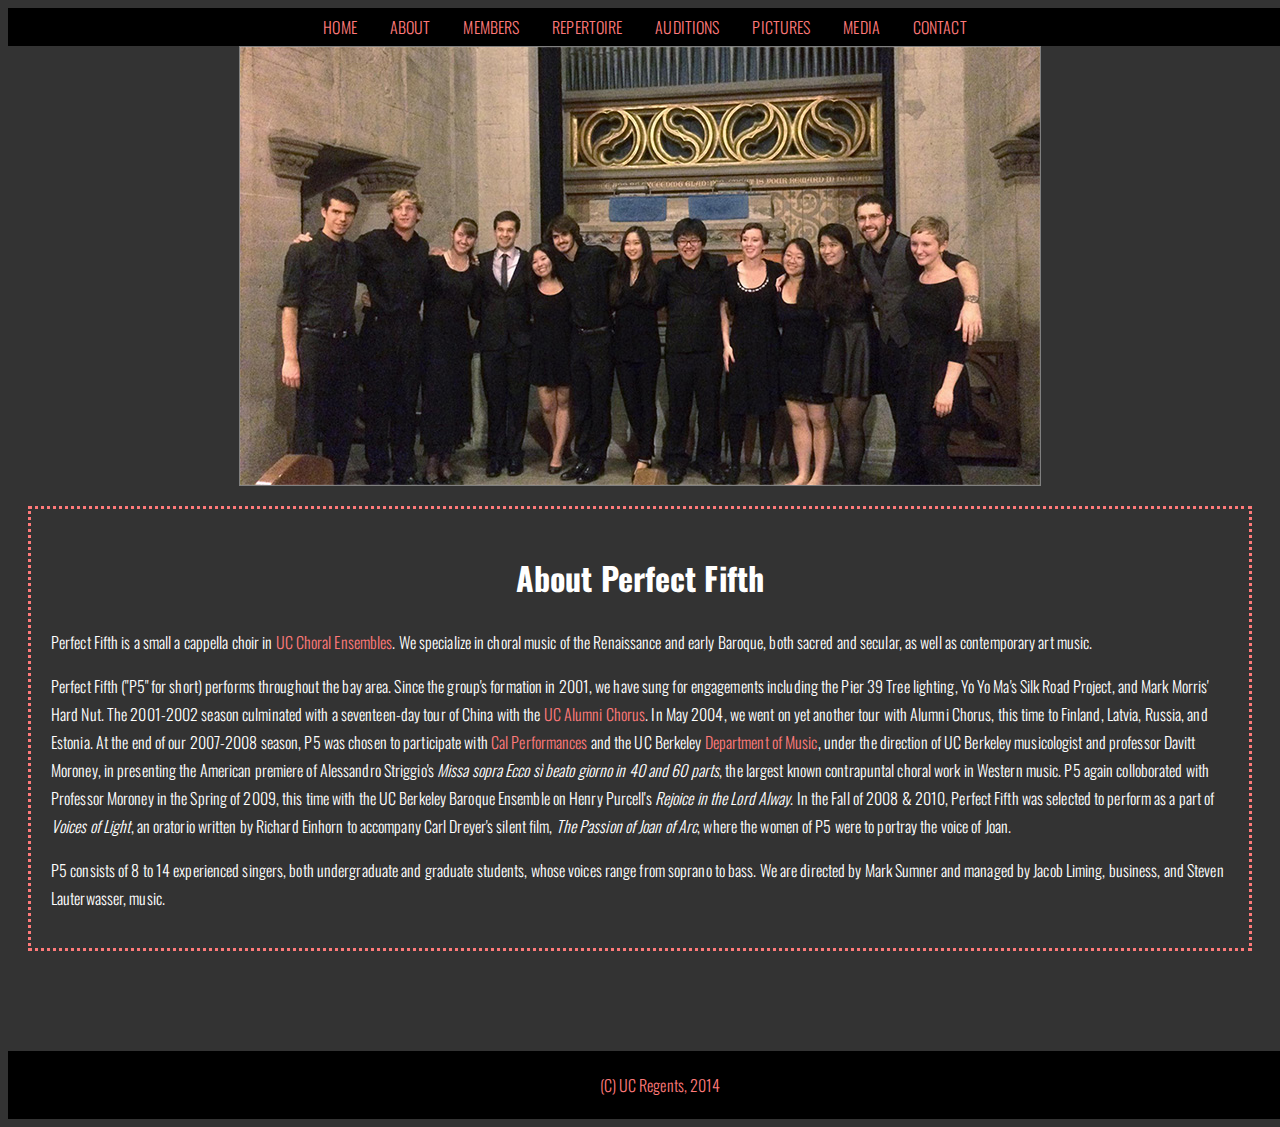
==== about.html @ 3913d06d "adding css, create web structure, about/index.html" ====
<! DOCTYPE html>
<html>
  <head>
    <title>University of California Perfect Fifth</title>
    <link rel="stylesheet" type="text/css" href="assets/main.css" />
    <link href='http://fonts.googleapis.com/css?family=Oswald:400,300' rel='stylesheet' type='text/css'>
  </head>

  <body>

    <div id="navbar">
      <a href="index.html">HOME</a>
      <a href="about.html">ABOUT</a>
      <a href="members.html">MEMBERS</a>
      <a href="repertoire.html">REPERTOIRE</a>
      <a href="auditions.html">AUDITIONS</a>
      <a href="pictures.html">PICTURES</a>
      <a href="media.html">MEDIA</a>
      <a href="contact.html">CONTACT</a>
    </div>

    <div id="about-picture"></div>

    <div class="container">

       <h1>About Perfect Fifth</h1>

        <p>Perfect Fifth is a small a cappella choir in <a href=http://ucce.berkeley.edu target="_blank"> UC Choral Ensembles</a>. We specialize in choral music of the Renaissance and early Baroque, both sacred and secular, as well as contemporary art music.

        <p>Perfect Fifth ("P5" for short) performs throughout the bay area. Since the group's formation in 2001, we have sung for engagements including the Pier 39 Tree lighting, Yo Yo Ma's Silk Road Project, and Mark Morris' Hard Nut. The 2001-2002 season culminated with a seventeen-day tour of China with the <a href=http://ucac.net target="_blank">UC Alumni Chorus</a>. In May 2004, we went on yet another tour with Alumni Chorus, this time to Finland, Latvia, Russia, and Estonia.  At the end of our 2007-2008 season, P5 was chosen to participate with <a href=http://calperfs.berkeley.edu target="_blank">Cal Performances</a> and the UC Berkeley <a href=http://music.berkeley.edu target="_blank">Department of Music</a>, under the direction of UC Berkeley musicologist and professor Davitt Moroney, in presenting the American premiere of Alessandro Striggio's <i>Missa sopra Ecco s&igrave; beato giorno in 40 and 60 parts</i>, the largest known contrapuntal choral work in Western music. P5 again colloborated with Professor Moroney in the Spring of 2009, this time with the UC Berkeley Baroque Ensemble on Henry Purcell's <i>Rejoice in the Lord Alway</i>. In the Fall of 2008 & 2010, Perfect Fifth was selected to perform as a part of <i>Voices of Light</i>, an oratorio written by Richard Einhorn to accompany Carl Dreyer's silent film, <i>The Passion of Joan of Arc</i>, where the women of P5 were to portray the voice of Joan.

        <p>P5 consists of 8 to 14 experienced singers, both undergraduate and graduate students, whose voices range from soprano to bass. We are directed by Mark Sumner and managed by Jacob Liming, business, and Steven Lauterwasser, music.
    </div>

  </body>

<footer>(C) UC Regents, 2014</footer>

</html>
---- assets/main.css ----
body {
    font-family: 'Oswald', sans-serif;
    background: #333333;
    color: white;
    line-height: 1.75;
    letter-spacing: 0.1px;
    font-weight: 300;
}
#title-perfect {
    position: absolute;
    z-index: 1;
    left: 150px;
    top: 150px;
    font-size: 100px;
}
#title-fifth {
    color: #ff7a7a;
    position: absolute;
    z-index: 1;
    left: 150px;
    top: 260px;
    font-size: 100px;
}
#jumbotron-picture {
    background: url("pictures/banners/home-banner.jpg");
    width: 960px;
    height: 562px;
    margin-right: auto;
    margin-left: auto;
    border: 1px solid gray;
}
#jumbotron-overlay {
    opacity: 0.5;
    width: 960px;
    height: 562px;
    margin-right: auto;
    margin-left: auto;
}
#navbar {
    width: 100%;
    background: black;
    text-align: center;
    display: inline-block;
    word-spacing: 30px;
    font-size: 16px;
    padding: 5px;
}

.container {
    padding: 20px;
    border: dotted #ff7a7a;
    margin: 20px;
}
#about-picture {
    background: url("pictures/banners/Fall2014.jpg");
    width: 800px;
    height: 438px;
    margin-right: auto;
    margin-left: auto;
    border: 1px solid gray;
}

h1 {
    width: 100%;
    text-align: center;
}
b {
    font-weight: 400;
    transition: 0.5s;
}
b:hover {
    opacity: 0.5;
    transition: 0.5s;
}
a {
    color: #ff7a7a;
    text-decoration: none;
    transition: 0.7s;
}
a:hover {
    transition: 0.7s;
    color: white;
}
img {
    border: 1px solid gray;
}
footer {
    margin-top: 100px;
    width: 100%;
    text-align: center;
    color: #ff7a7a;
    background: black;
    padding: 20px;
}
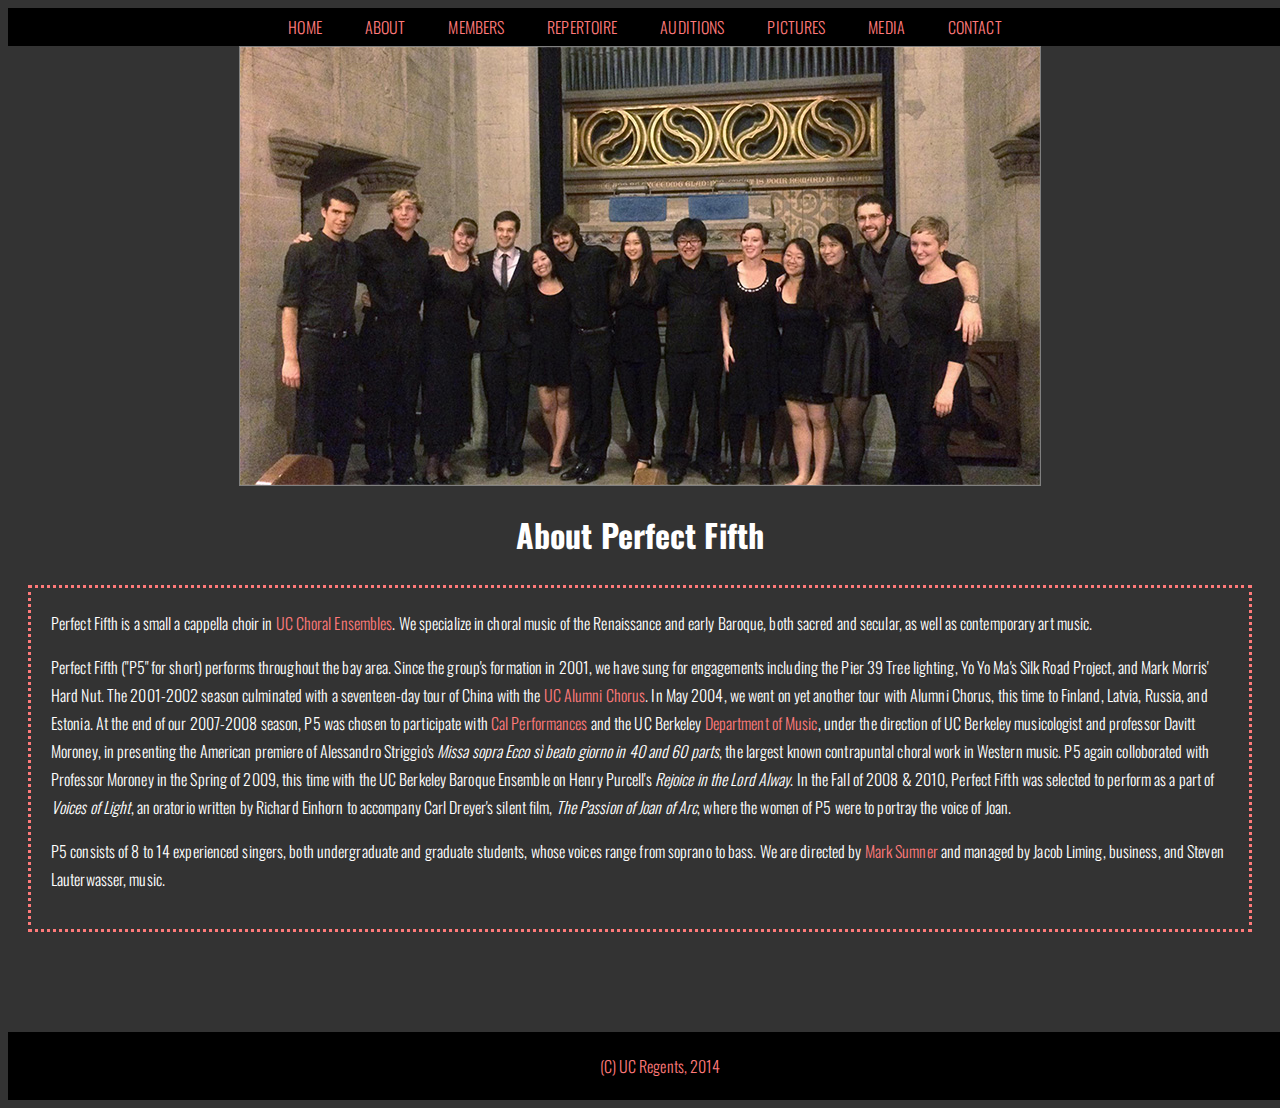
==== commit 28a7cd11: "adding assets and pages" ====
--- a/about.html
+++ b/about.html
@@ -2,8 +2,15 @@
 <html>
   <head>
     <title>University of California Perfect Fifth</title>
+
     <link rel="stylesheet" type="text/css" href="assets/main.css" />
+    <link rel="shortcut icon" href="p5.ico">
+
+    <script src="http://code.jquery.com/jquery-1.11.0.min.js"></script>
+    <script src="script.js"></script>
+
     <link href='http://fonts.googleapis.com/css?family=Oswald:400,300' rel='stylesheet' type='text/css'>
+
   </head>
 
   <body>
@@ -21,15 +28,14 @@
 
     <div id="about-picture"></div>
 
-    <div class="container">
-
-       <h1>About Perfect Fifth</h1>
-
+    <h1>About Perfect Fifth</h1>
+    
+      <div class="container">
         <p>Perfect Fifth is a small a cappella choir in <a href=http://ucce.berkeley.edu target="_blank"> UC Choral Ensembles</a>. We specialize in choral music of the Renaissance and early Baroque, both sacred and secular, as well as contemporary art music.
 
         <p>Perfect Fifth ("P5" for short) performs throughout the bay area. Since the group's formation in 2001, we have sung for engagements including the Pier 39 Tree lighting, Yo Yo Ma's Silk Road Project, and Mark Morris' Hard Nut. The 2001-2002 season culminated with a seventeen-day tour of China with the <a href=http://ucac.net target="_blank">UC Alumni Chorus</a>. In May 2004, we went on yet another tour with Alumni Chorus, this time to Finland, Latvia, Russia, and Estonia.  At the end of our 2007-2008 season, P5 was chosen to participate with <a href=http://calperfs.berkeley.edu target="_blank">Cal Performances</a> and the UC Berkeley <a href=http://music.berkeley.edu target="_blank">Department of Music</a>, under the direction of UC Berkeley musicologist and professor Davitt Moroney, in presenting the American premiere of Alessandro Striggio's <i>Missa sopra Ecco s&igrave; beato giorno in 40 and 60 parts</i>, the largest known contrapuntal choral work in Western music. P5 again colloborated with Professor Moroney in the Spring of 2009, this time with the UC Berkeley Baroque Ensemble on Henry Purcell's <i>Rejoice in the Lord Alway</i>. In the Fall of 2008 & 2010, Perfect Fifth was selected to perform as a part of <i>Voices of Light</i>, an oratorio written by Richard Einhorn to accompany Carl Dreyer's silent film, <i>The Passion of Joan of Arc</i>, where the women of P5 were to portray the voice of Joan.
 
-        <p>P5 consists of 8 to 14 experienced singers, both undergraduate and graduate students, whose voices range from soprano to bass. We are directed by Mark Sumner and managed by Jacob Liming, business, and Steven Lauterwasser, music.
+        <p>P5 consists of 8 to 14 experienced singers, both undergraduate and graduate students, whose voices range from soprano to bass. We are directed by <a href="mark.html">Mark Sumner</a> and managed by Jacob Liming, business, and Steven Lauterwasser, music.
     </div>
 
   </body>
--- a/assets/main.css
+++ b/assets/main.css
@@ -1,15 +1,16 @@
-body {
-    font-family: 'Oswald', sans-serif;
-    background: #333333;
-    color: white;
-    line-height: 1.75;
-    letter-spacing: 0.1px;
-    font-weight: 300;
+#navbar {
+    width: 100%;
+    background: black;
+    text-align: center;
+    display: inline-block;
+    word-spacing: 40px;
+    font-size: 16px;
+    padding: 5px;
 }
 #title-perfect {
     position: absolute;
     z-index: 1;
-    left: 150px;
+    left: 300px;
     top: 150px;
     font-size: 100px;
 }
@@ -17,7 +18,7 @@
     color: #ff7a7a;
     position: absolute;
     z-index: 1;
-    left: 150px;
+    left: 300px;
     top: 260px;
     font-size: 100px;
 }
@@ -36,21 +37,6 @@
     margin-right: auto;
     margin-left: auto;
 }
-#navbar {
-    width: 100%;
-    background: black;
-    text-align: center;
-    display: inline-block;
-    word-spacing: 30px;
-    font-size: 16px;
-    padding: 5px;
-}
-
-.container {
-    padding: 20px;
-    border: dotted #ff7a7a;
-    margin: 20px;
-}
 #about-picture {
     background: url("pictures/banners/Fall2014.jpg");
     width: 800px;
@@ -60,9 +46,33 @@
     border: 1px solid gray;
 }
 
+.container {
+    padding: 20px;
+    padding-top: 5px;
+    border: dotted #ff7a7a;
+    margin: 20px;
+}
+.container-table {
+    padding: 20px;
+    padding-top: 5px;
+    border: dotted #ff7a7a;
+    margin: 20px;
+}
+
+body {
+    font-family: 'Oswald', sans-serif;
+    background: #333333;
+    color: white;
+    line-height: 1.75;
+    letter-spacing: 0.1px;
+    font-weight: 300;
+}
 h1 {
     width: 100%;
     text-align: center;
+}
+h2 {
+    color: #ff7a7a;
 }
 b {
     font-weight: 400;
@@ -84,6 +94,9 @@
 img {
     border: 1px solid gray;
 }
+iframe {
+    border: 1px solid gray;
+}
 footer {
     margin-top: 100px;
     width: 100%;
@@ -91,4 +104,26 @@
     color: #ff7a7a;
     background: black;
     padding: 20px;
+}
+
+@media screen and (max-width: 950px) {
+    #title-perfect {
+        left: 80px;
+        top: 150px;
+    }
+    #title-fifth {
+        color: #ff7a7a;
+        position: absolute;
+        z-index: 1;
+        left: 80px;
+        top: 260px;
+        font-size: 100px;
+    }
+    .container-table {
+        padding: 20px;
+        padding-top: 5px;
+        border: dotted #ff7a7a;
+        margin: 20px;
+        width: 900px;
+    }
 }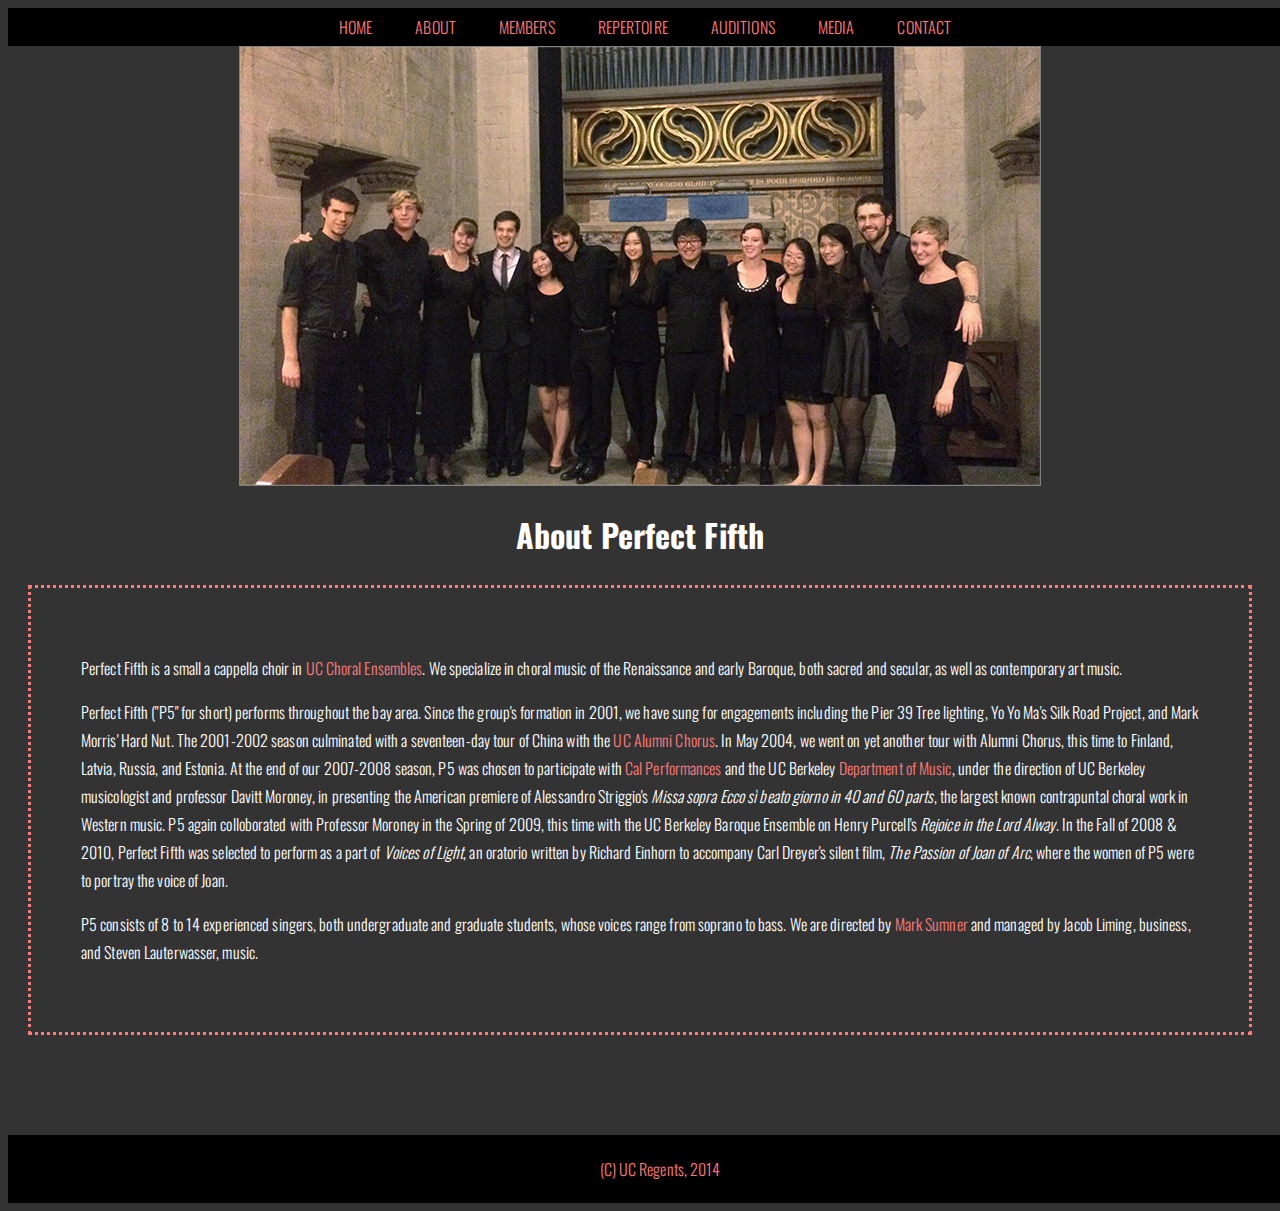
==== commit 644ab468: "repertoire, media complete" ====
--- a/about.html
+++ b/about.html
@@ -21,7 +21,7 @@
       <a href="members.html">MEMBERS</a>
       <a href="repertoire.html">REPERTOIRE</a>
       <a href="auditions.html">AUDITIONS</a>
-      <a href="pictures.html">PICTURES</a>
+<!--       <a href="pictures.html">PICTURES</a> -->
       <a href="media.html">MEDIA</a>
       <a href="contact.html">CONTACT</a>
     </div>
--- a/assets/main.css
+++ b/assets/main.css
@@ -45,19 +45,52 @@
     margin-left: auto;
     border: 1px solid gray;
 }
+#fb-icon {
+    position: fixed;
+}
+#fb-icon:hover {
+    background-color: #ff7a7a;
+}
 
 .container {
-    padding: 20px;
+    padding: 50px;
+    border: dotted #ff7a7a;
+    margin: 20px;
+}
+.container-members {
+    padding: 30px;
+    border: dotted #ff7a7a;
+    margin: 20px;
+}
+.container-media {
+    padding: 70px;
     padding-top: 5px;
     border: dotted #ff7a7a;
     margin: 20px;
+    width: 500px;
+    margin-left: auto;
+    margin-right: auto;
 }
-.container-table {
-    padding: 20px;
-    padding-top: 5px;
-    border: dotted #ff7a7a;
+.container-heading {
+    padding: 50px;
+    border: dotted white;
     margin: 20px;
 }
+.container-members-heading {
+    padding: 30px;
+    border: dotted white;
+    margin: 20px;
+}
+
+#lasciameti-morire {
+  position: relative;
+  background: #FFF;
+  padding: 20px;
+  width:auto;
+  max-width: 500px;
+  margin: 20px auto;
+}
+    /*audio src="assets/music/Monteverdi Lasciatemi.mp3" controls="controls"></audio>*/
 
 body {
     font-family: 'Oswald', sans-serif;
@@ -74,11 +107,22 @@
 h2 {
     color: #ff7a7a;
 }
+h3 {
+    text-align: center;
+    margin-right: 10px;
+}
 b {
     font-weight: 400;
     transition: 0.5s;
 }
 b:hover {
+    opacity: 0.5;
+    transition: 0.5s;
+}
+i {
+    transition: 0.5s;
+}
+i:hover {
     opacity: 0.5;
     transition: 0.5s;
 }
@@ -96,6 +140,7 @@
 }
 iframe {
     border: 1px solid gray;
+    margin-bottom: 30px;
 }
 footer {
     margin-top: 100px;
@@ -106,7 +151,7 @@
     padding: 20px;
 }
 
-@media screen and (max-width: 950px) {
+@media screen and (max-width: 970px) {
     #title-perfect {
         left: 80px;
         top: 150px;
@@ -119,11 +164,16 @@
         top: 260px;
         font-size: 100px;
     }
-    .container-table {
-        padding: 20px;
-        padding-top: 5px;
+    .container-members {
+        padding: 50px;
         border: dotted #ff7a7a;
         margin: 20px;
         width: 900px;
     }
+    .container-members-heading {
+        padding: 50px;
+        border: dotted white;
+        margin: 20px;
+        width: 900px;
+    }
 }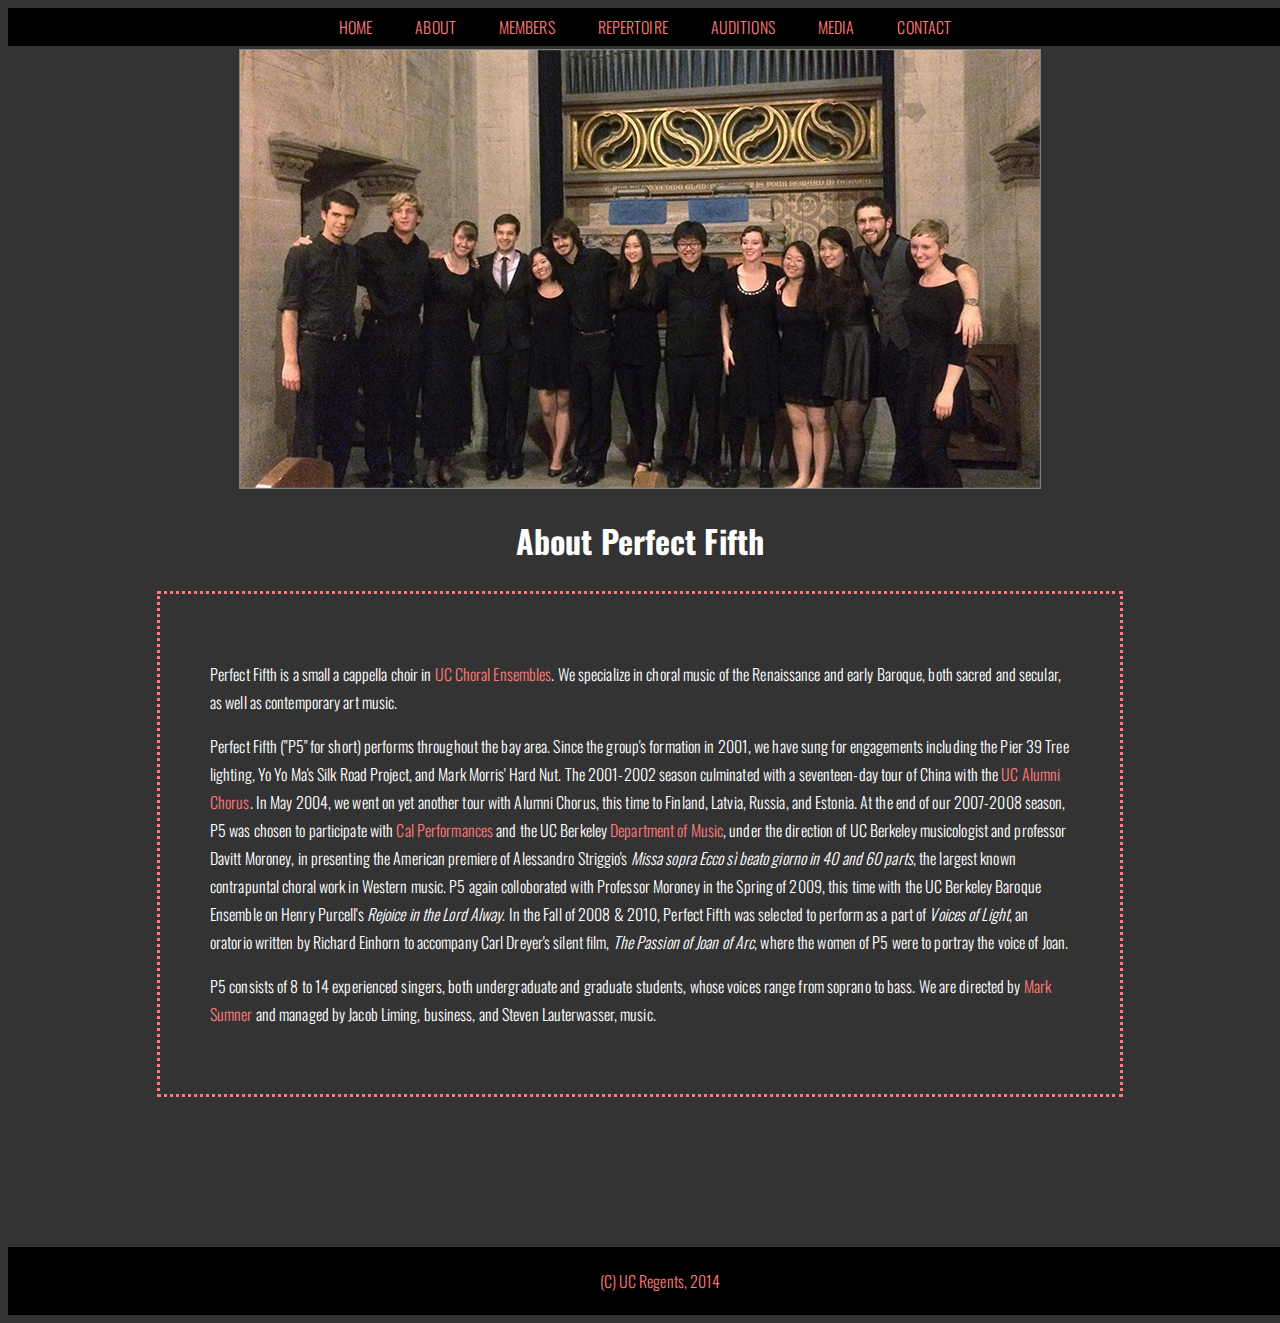
==== commit f3236ca0: "fixed broken js link, add fade, containers, media" ====
--- a/about.html
+++ b/about.html
@@ -4,10 +4,10 @@
     <title>University of California Perfect Fifth</title>
 
     <link rel="stylesheet" type="text/css" href="assets/main.css" />
-    <link rel="shortcut icon" href="p5.ico">
+    <link rel="shortcut icon" href="assets/p5.ico">
 
     <script src="http://code.jquery.com/jquery-1.11.0.min.js"></script>
-    <script src="script.js"></script>
+    <script src="assets/script.js"></script>
 
     <link href='http://fonts.googleapis.com/css?family=Oswald:400,300' rel='stylesheet' type='text/css'>
 
@@ -26,16 +26,18 @@
       <a href="contact.html">CONTACT</a>
     </div>
 
-    <div id="about-picture"></div>
+    <table>
+      <td><img src="assets/pictures/banners/Fall2014.jpg" alt="Perfect Fifth right after the Winter 2014 Concert" style="max-width:100%;height:auto;"></td>
+    </table>
 
     <h1>About Perfect Fifth</h1>
     
       <div class="container">
-        <p>Perfect Fifth is a small a cappella choir in <a href=http://ucce.berkeley.edu target="_blank"> UC Choral Ensembles</a>. We specialize in choral music of the Renaissance and early Baroque, both sacred and secular, as well as contemporary art music.
+        <p>Perfect Fifth is a small a cappella choir in <a href=http://ucce.berkeley.edu target="_blank"> UC Choral Ensembles</a>. We specialize in choral music of the Renaissance and early Baroque, both sacred and secular, as well as contemporary art music.</p>
 
-        <p>Perfect Fifth ("P5" for short) performs throughout the bay area. Since the group's formation in 2001, we have sung for engagements including the Pier 39 Tree lighting, Yo Yo Ma's Silk Road Project, and Mark Morris' Hard Nut. The 2001-2002 season culminated with a seventeen-day tour of China with the <a href=http://ucac.net target="_blank">UC Alumni Chorus</a>. In May 2004, we went on yet another tour with Alumni Chorus, this time to Finland, Latvia, Russia, and Estonia.  At the end of our 2007-2008 season, P5 was chosen to participate with <a href=http://calperfs.berkeley.edu target="_blank">Cal Performances</a> and the UC Berkeley <a href=http://music.berkeley.edu target="_blank">Department of Music</a>, under the direction of UC Berkeley musicologist and professor Davitt Moroney, in presenting the American premiere of Alessandro Striggio's <i>Missa sopra Ecco s&igrave; beato giorno in 40 and 60 parts</i>, the largest known contrapuntal choral work in Western music. P5 again colloborated with Professor Moroney in the Spring of 2009, this time with the UC Berkeley Baroque Ensemble on Henry Purcell's <i>Rejoice in the Lord Alway</i>. In the Fall of 2008 & 2010, Perfect Fifth was selected to perform as a part of <i>Voices of Light</i>, an oratorio written by Richard Einhorn to accompany Carl Dreyer's silent film, <i>The Passion of Joan of Arc</i>, where the women of P5 were to portray the voice of Joan.
+        <p>Perfect Fifth ("P5" for short) performs throughout the bay area. Since the group's formation in 2001, we have sung for engagements including the Pier 39 Tree lighting, Yo Yo Ma's Silk Road Project, and Mark Morris' Hard Nut. The 2001-2002 season culminated with a seventeen-day tour of China with the <a href=http://ucac.net target="_blank">UC Alumni Chorus</a>. In May 2004, we went on yet another tour with Alumni Chorus, this time to Finland, Latvia, Russia, and Estonia.  At the end of our 2007-2008 season, P5 was chosen to participate with <a href=http://calperfs.berkeley.edu target="_blank">Cal Performances</a> and the UC Berkeley <a href=http://music.berkeley.edu target="_blank">Department of Music</a>, under the direction of UC Berkeley musicologist and professor Davitt Moroney, in presenting the American premiere of Alessandro Striggio's <i>Missa sopra Ecco s&igrave; beato giorno in 40 and 60 parts</i>, the largest known contrapuntal choral work in Western music. P5 again colloborated with Professor Moroney in the Spring of 2009, this time with the UC Berkeley Baroque Ensemble on Henry Purcell's <i>Rejoice in the Lord Alway</i>. In the Fall of 2008 & 2010, Perfect Fifth was selected to perform as a part of <i>Voices of Light</i>, an oratorio written by Richard Einhorn to accompany Carl Dreyer's silent film, <i>The Passion of Joan of Arc</i>, where the women of P5 were to portray the voice of Joan.</p>
 
-        <p>P5 consists of 8 to 14 experienced singers, both undergraduate and graduate students, whose voices range from soprano to bass. We are directed by <a href="mark.html">Mark Sumner</a> and managed by Jacob Liming, business, and Steven Lauterwasser, music.
+        <p>P5 consists of 8 to 14 experienced singers, both undergraduate and graduate students, whose voices range from soprano to bass. We are directed by <a href="mark.html">Mark Sumner</a> and managed by Jacob Liming, business, and Steven Lauterwasser, music.</p>
     </div>
 
   </body>
--- a/assets/main.css
+++ b/assets/main.css
@@ -7,89 +7,63 @@
     font-size: 16px;
     padding: 5px;
 }
-#title-perfect {
-    position: absolute;
-    z-index: 1;
-    left: 300px;
-    top: 150px;
-    font-size: 100px;
+#navbar a {
+    color: #ff7a7a;
+    text-decoration: none;
+    transition: 0.7s;
 }
-#title-fifth {
-    color: #ff7a7a;
-    position: absolute;
-    z-index: 1;
-    left: 300px;
-    top: 260px;
-    font-size: 100px;
+#navbar a:hover {
+    transition: 0.7s;
+    color: white;
+    opacity: 1;
 }
-#jumbotron-picture {
-    background: url("pictures/banners/home-banner.jpg");
-    width: 960px;
-    height: 562px;
-    margin-right: auto;
-    margin-left: auto;
+.icon {
+    float: right;
+    margin-right: 30px;
     border: 1px solid gray;
 }
-#jumbotron-overlay {
-    opacity: 0.5;
-    width: 960px;
-    height: 562px;
+.icon:hover {
+    background: #ff7a7a;
+    opacity: .6;
+    transition: 0.7s;
+    border: 1px solid gray;
+}
+
+.container-members-heading {
+    padding: 50px;
+    border: dotted white;
+    margin: 20px;
+    width: 860px;
     margin-right: auto;
     margin-left: auto;
 }
-#about-picture {
-    background: url("pictures/banners/Fall2014.jpg");
-    width: 800px;
-    height: 438px;
-    margin-right: auto;
-    margin-left: auto;
-    border: 1px solid gray;
-}
-#fb-icon {
-    position: fixed;
-}
-#fb-icon:hover {
-    background-color: #ff7a7a;
-}
-
-.container {
+.container-members {
     padding: 50px;
     border: dotted #ff7a7a;
     margin: 20px;
-}
-.container-members {
-    padding: 30px;
-    border: dotted #ff7a7a;
-    margin: 20px;
-}
-.container-media {
-    padding: 70px;
-    padding-top: 5px;
-    border: dotted #ff7a7a;
-    margin: 20px;
-    width: 500px;
+    width: 860px;
+    margin-right: auto;
     margin-left: auto;
-    margin-right: auto;
 }
 .container-heading {
     padding: 50px;
     border: dotted white;
-    margin: 20px;
+    margin: 60px;
 }
-.container-members-heading {
-    padding: 30px;
-    border: dotted white;
-    margin: 20px;
+.container {
+    padding: 50px;
+    border: dotted #ff7a7a;
+    margin: 60px;
 }
 
-#lasciameti-morire {
+/*#lasciameti-morire {
   position: relative;
   background: #FFF;
   padding: 20px;
   width:auto;
   max-width: 500px;
   margin: 20px auto;
-}
+}*/
     /*audio src="assets/music/Monteverdi Lasciatemi.mp3" controls="controls"></audio>*/
 
 body {
@@ -128,12 +102,12 @@
 }
 a {
     color: #ff7a7a;
+    transition: 0.7s;
     text-decoration: none;
-    transition: 0.7s;
 }
 a:hover {
     transition: 0.7s;
-    color: white;
+    opacity: 0.7;
 }
 img {
     border: 1px solid gray;
@@ -141,9 +115,19 @@
 iframe {
     border: 1px solid gray;
     margin-bottom: 30px;
+    display: block;
+    margin-left: auto;
+    margin-right: auto;
+}
+table {
+    margin-left: auto;
+    margin-right: auto;
+}
+#social-media {
+    margin-right: 30px;
 }
 footer {
-    margin-top: 100px;
+    margin-top: 150px;
     width: 100%;
     text-align: center;
     color: #ff7a7a;
@@ -151,29 +135,21 @@
     padding: 20px;
 }
 
-@media screen and (max-width: 970px) {
-    #title-perfect {
-        left: 80px;
-        top: 150px;
+@media screen and (min-width: 1100px) {
+    .container-heading {
+        padding: 50px;
+        border: dotted white;
+        margin: 20px;
+        width: 860px;
+        margin-right: auto;
+        margin-left: auto;
     }
-    #title-fifth {
-        color: #ff7a7a;
-        position: absolute;
-        z-index: 1;
-        left: 80px;
-        top: 260px;
-        font-size: 100px;
-    }
-    .container-members {
+    .container {
         padding: 50px;
         border: dotted #ff7a7a;
         margin: 20px;
-        width: 900px;
+        width: 860px;
+        margin-right: auto;
+        margin-left: auto;
     }
-    .container-members-heading {
-        padding: 50px;
-        border: dotted white;
-        margin: 20px;
-        width: 900px;
-    }
-}+}
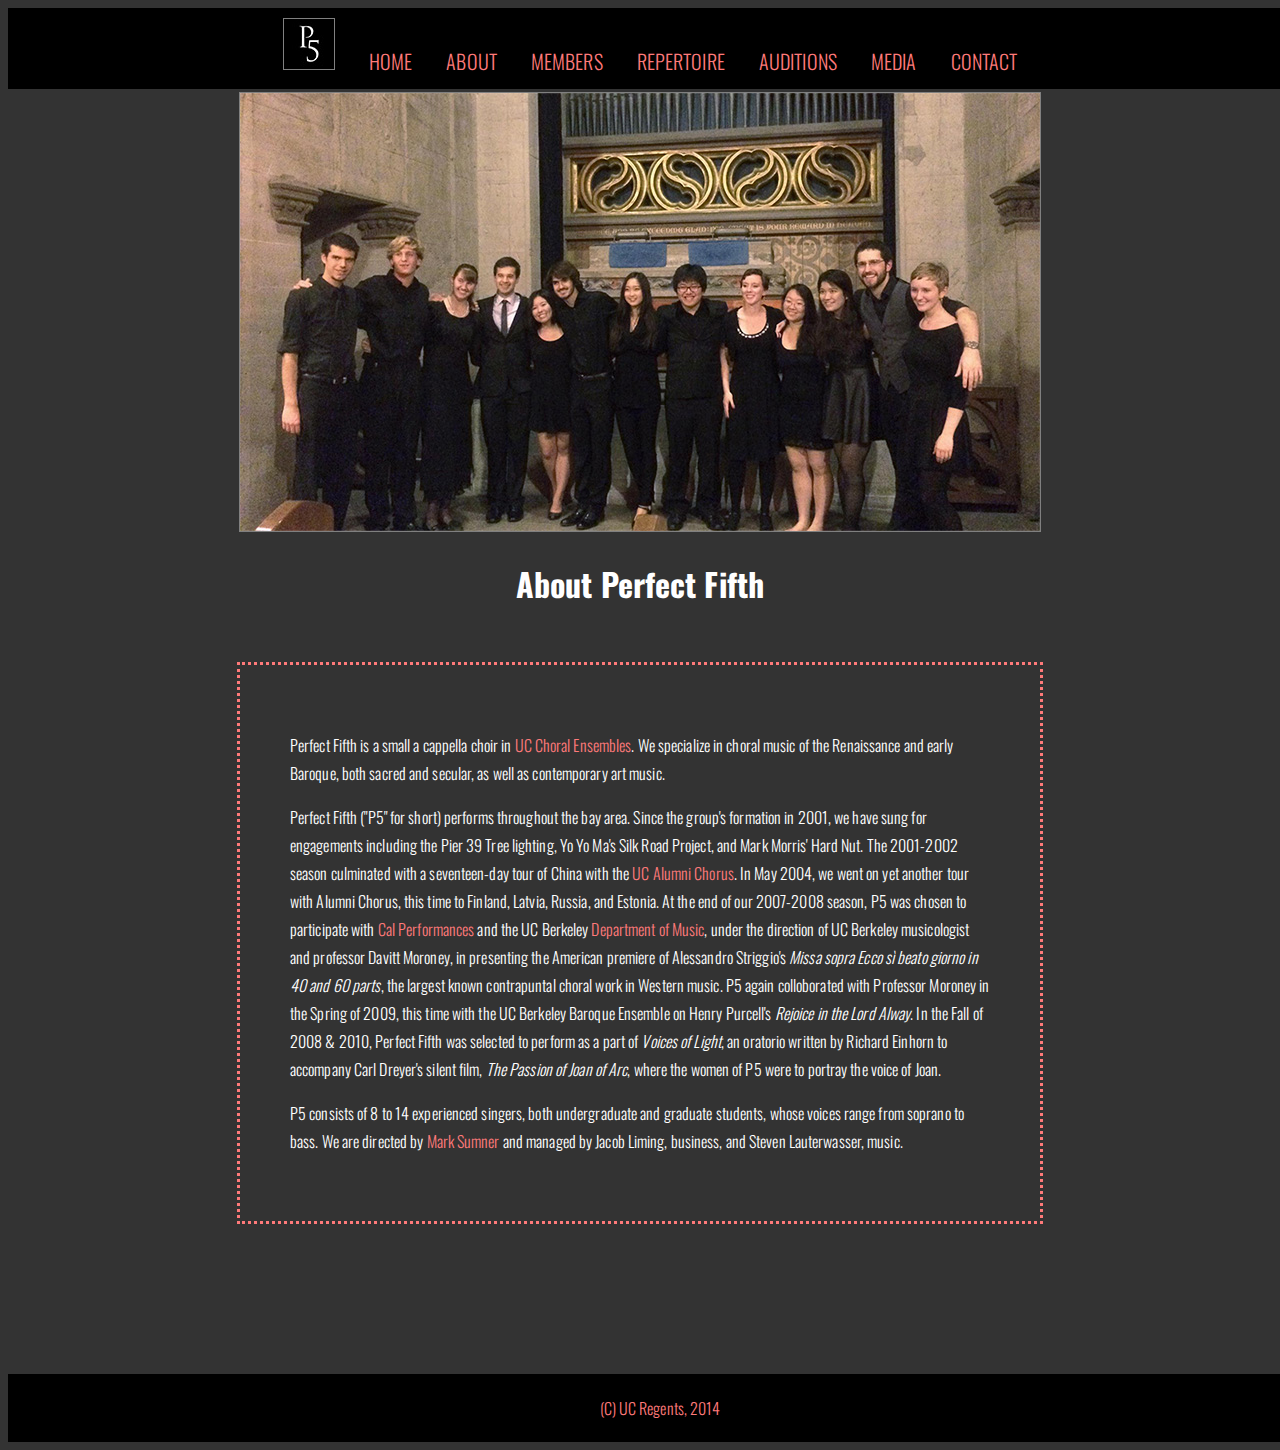
==== commit 92b54d98: "finished small UX details, added mp3 popup" ====
--- a/about.html
+++ b/about.html
@@ -16,6 +16,7 @@
   <body>
 
     <div id="navbar">
+      <img id="logo" src="assets/pictures/p5-logo.jpg" alt="Perfect Fifth Logo">
       <a href="index.html">HOME</a>
       <a href="about.html">ABOUT</a>
       <a href="members.html">MEMBERS</a>
--- a/assets/main.css
+++ b/assets/main.css
@@ -3,9 +3,9 @@
     background: black;
     text-align: center;
     display: inline-block;
-    word-spacing: 40px;
-    font-size: 16px;
-    padding: 5px;
+    word-spacing: 30px;
+    font-size: 20px;
+    padding: 10px;
 }
 #navbar a {
     color: #ff7a7a;
@@ -21,9 +21,9 @@
     float: right;
     margin-right: 30px;
     border: 1px solid gray;
+    transition: 0.7s;
 }
 .icon:hover {
-    background: #ff7a7a;
     opacity: .6;
     transition: 0.7s;
     border: 1px solid gray;
@@ -56,16 +56,6 @@
     margin: 60px;
 }
 
-/*#lasciameti-morire {
-  position: relative;
-  background: #FFF;
-  padding: 20px;
-  width:auto;
-  max-width: 500px;
-  margin: 20px auto;
-}*/
-    /*audio src="assets/music/Monteverdi Lasciatemi.mp3" controls="controls"></audio>*/
-
 body {
     font-family: 'Oswald', sans-serif;
     background: #333333;
@@ -85,19 +75,11 @@
     text-align: center;
     margin-right: 10px;
 }
+h4 {
+    text-align: center;
+}
 b {
     font-weight: 400;
-    transition: 0.5s;
-}
-b:hover {
-    opacity: 0.5;
-    transition: 0.5s;
-}
-i {
-    transition: 0.5s;
-}
-i:hover {
-    opacity: 0.5;
     transition: 0.5s;
 }
 a {
@@ -112,7 +94,7 @@
 img {
     border: 1px solid gray;
 }
-iframe {
+iframe, object {
     border: 1px solid gray;
     margin-bottom: 30px;
     display: block;
@@ -122,6 +104,12 @@
 table {
     margin-left: auto;
     margin-right: auto;
+}
+#contact {
+    border-spacing: 5px;
+    font-weight: 300;
+    width: 100%;
+    margin-left: 50px;
 }
 #social-media {
     margin-right: 30px;
@@ -135,21 +123,61 @@
     padding: 20px;
 }
 
-@media screen and (min-width: 1100px) {
+.popup-window {
+    display: none;
+    background: #333;
+    padding: 10px;  
+    border: 1px solid #ff7a7a;
+    position: fixed;
+    top: 50%; left: 50%;
+    z-index: 100;
+}
+.popup-overlay {
+    display: none;
+    background: #000; 
+    position: fixed; 
+    left: 0; 
+    top: 0; 
+    z-index: 10;
+    width: 100%; 
+    height: 100%;
+    opacity: 0.6;
+}
+
+@media screen and (min-width: 900px) {
     .container-heading {
         padding: 50px;
         border: dotted white;
-        margin: 20px;
-        width: 860px;
+        margin: 50px;
+        width: 700px;
         margin-right: auto;
         margin-left: auto;
     }
     .container {
         padding: 50px;
         border: dotted #ff7a7a;
-        margin: 20px;
-        width: 860px;
+        margin: 50px;
+        width: 700px;
         margin-right: auto;
         margin-left: auto;
     }
 }
+
+@media screen and (max-width: 720px) {
+    .container-heading {
+        padding: 50px;
+        border: dotted white;
+        margin: 50px;
+        width: 500px;
+        margin-right: auto;
+        margin-left: auto;
+    }
+    .container {
+        padding: 50px;
+        border: dotted #ff7a7a;
+        margin: 50px;
+        width: 500px;
+        margin-right: auto;
+        margin-left: auto;
+    }
+}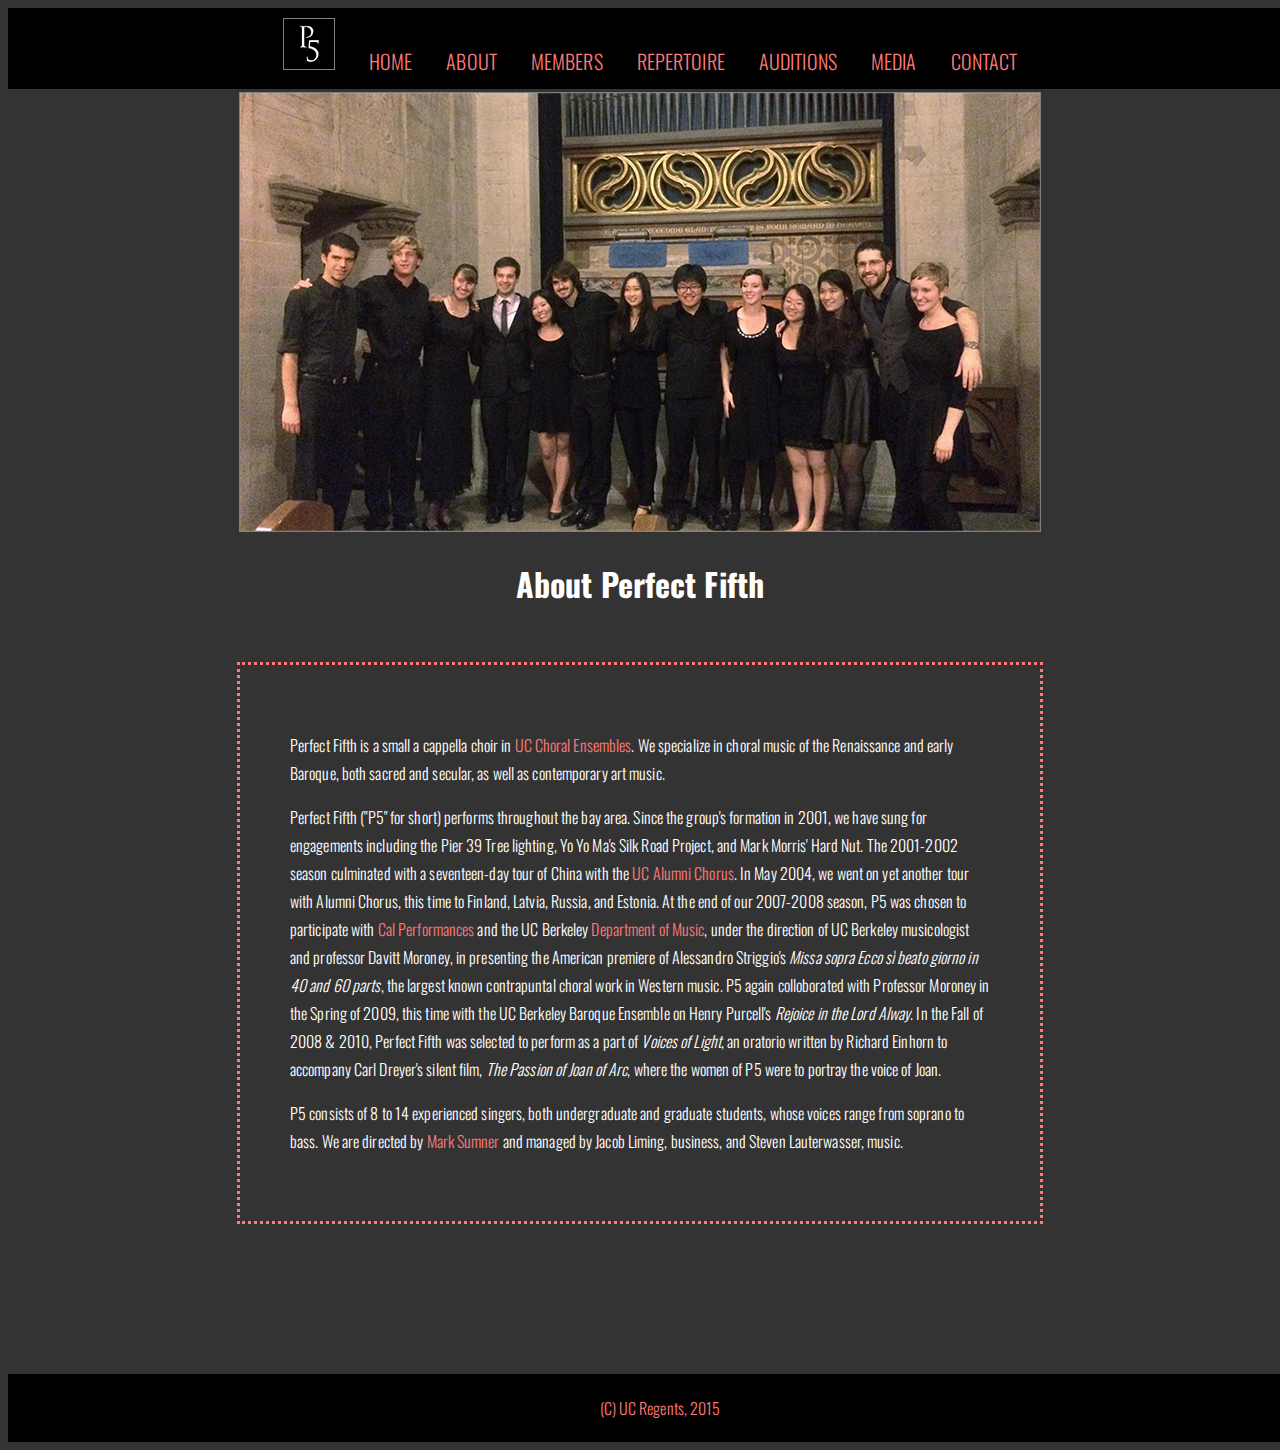
==== commit 88d95ec5: "buttons for 2nd navbar,  alt text, meta names" ====
--- a/about.html
+++ b/about.html
@@ -16,13 +16,12 @@
   <body>
 
     <div id="navbar">
-      <img id="logo" src="assets/pictures/p5-logo.jpg" alt="Perfect Fifth Logo">
+      <a href="index.html"><img id="logo" src="assets/pictures/p5-logo.jpg" alt="Perfect Fifth Logo">
       <a href="index.html">HOME</a>
       <a href="about.html">ABOUT</a>
       <a href="members.html">MEMBERS</a>
       <a href="repertoire.html">REPERTOIRE</a>
       <a href="auditions.html">AUDITIONS</a>
-<!--       <a href="pictures.html">PICTURES</a> -->
       <a href="media.html">MEDIA</a>
       <a href="contact.html">CONTACT</a>
     </div>
@@ -43,6 +42,6 @@
 
   </body>
 
-<footer>(C) UC Regents, 2014</footer>
+<footer>(C) UC Regents, 2015</footer>
 
 </html>--- a/assets/main.css
+++ b/assets/main.css
@@ -17,16 +17,8 @@
     color: white;
     opacity: 1;
 }
-.icon {
-    float: right;
-    margin-right: 30px;
-    border: 1px solid gray;
-    transition: 0.7s;
-}
-.icon:hover {
-    opacity: .6;
-    transition: 0.7s;
-    border: 1px solid gray;
+#logo {
+    display: inline-block;
 }
 
 .container-members-heading {
@@ -56,6 +48,29 @@
     margin: 60px;
 }
 
+.navbar-2 {
+    margin-bottom: 130px;
+    width: 100%;
+}
+button {
+    float: left;
+    background: #ff7a7a;
+    padding: 10px;
+    transition: 0.7s;
+    opacity: 0.8;
+    border: 0;
+    padding: 15px;
+}
+button a {
+    color: white;
+    font-family: 'Oswald', sans-serif;
+    font-size: 16px;
+}
+button:hover {
+    opacity: 1;
+    transition: 0.7s;
+}
+
 body {
     font-family: 'Oswald', sans-serif;
     background: #333333;
@@ -75,7 +90,7 @@
     text-align: center;
     margin-right: 10px;
 }
-h4 {
+h4, h5 {
     text-align: center;
 }
 b {
@@ -93,6 +108,9 @@
 }
 img {
     border: 1px solid gray;
+    margin-left: auto;
+    margin-right: auto;
+    display: block;
 }
 iframe, object {
     border: 1px solid gray;
@@ -111,9 +129,7 @@
     width: 100%;
     margin-left: 50px;
 }
-#social-media {
-    margin-right: 30px;
-}
+
 footer {
     margin-top: 150px;
     width: 100%;
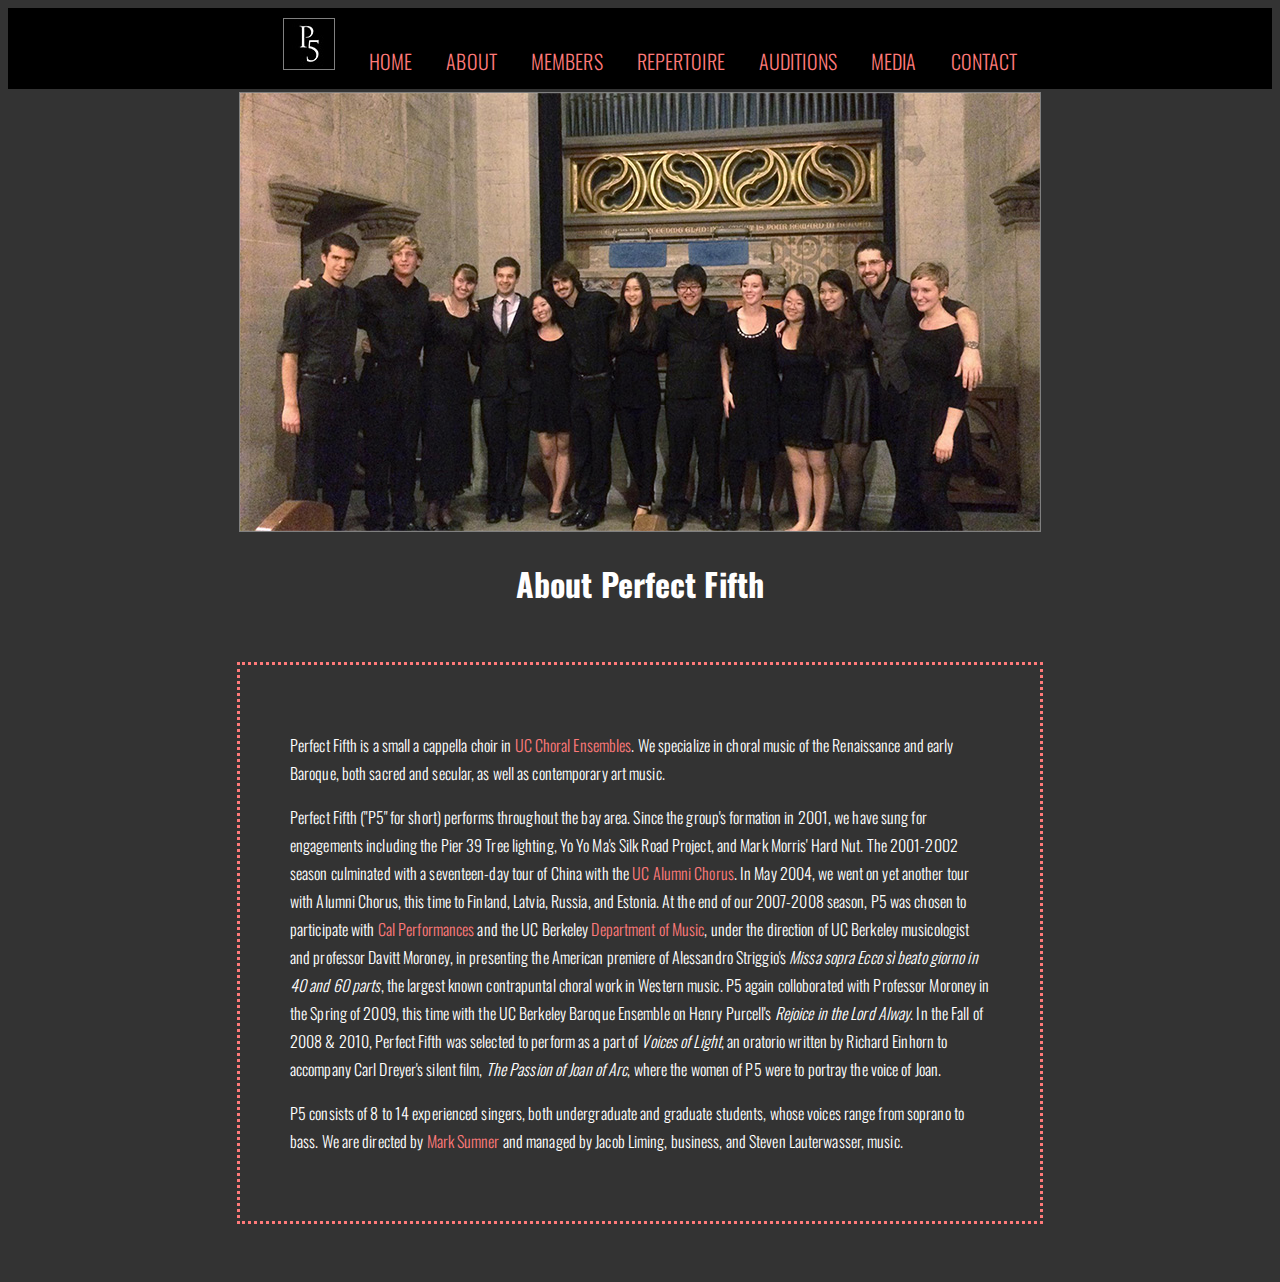
==== commit 49343c44: "removed .html from url" ====
--- a/about.html
+++ b/about.html
@@ -1,3 +1,4 @@
+
 <! DOCTYPE html>
 <html>
   <head>
@@ -16,14 +17,14 @@
   <body>
 
     <div id="navbar">
-      <a href="index.html"><img id="logo" src="assets/pictures/p5-logo.jpg" alt="Perfect Fifth Logo">
-      <a href="index.html">HOME</a>
-      <a href="about.html">ABOUT</a>
-      <a href="members.html">MEMBERS</a>
-      <a href="repertoire.html">REPERTOIRE</a>
-      <a href="auditions.html">AUDITIONS</a>
-      <a href="media.html">MEDIA</a>
-      <a href="contact.html">CONTACT</a>
+      <a href="index"><img id="logo" src="assets/pictures/p5-logo.jpg" alt="Perfect Fifth Logo">
+      <a href="index">HOME</a>
+      <a href="about">ABOUT</a>
+      <a href="members">MEMBERS</a>
+      <a href="repertoire">REPERTOIRE</a>
+      <a href="auditions">AUDITIONS</a>
+      <a href="media">MEDIA</a>
+      <a href="contact">CONTACT</a>
     </div>
 
     <table>
--- a/assets/main.css
+++ b/assets/main.css
@@ -78,6 +78,10 @@
     line-height: 1.75;
     letter-spacing: 0.1px;
     font-weight: 300;
+    overflow-x: hidden;
+}
+html {
+    overflow-x: hidden;
 }
 h1 {
     width: 100%;
@@ -136,7 +140,10 @@
     text-align: center;
     color: #ff7a7a;
     background: black;
-    padding: 20px;
+    padding: 20 0;
+    position: absolute;
+    left: 0px;
+    right: 0px;
 }
 
 .popup-window {
